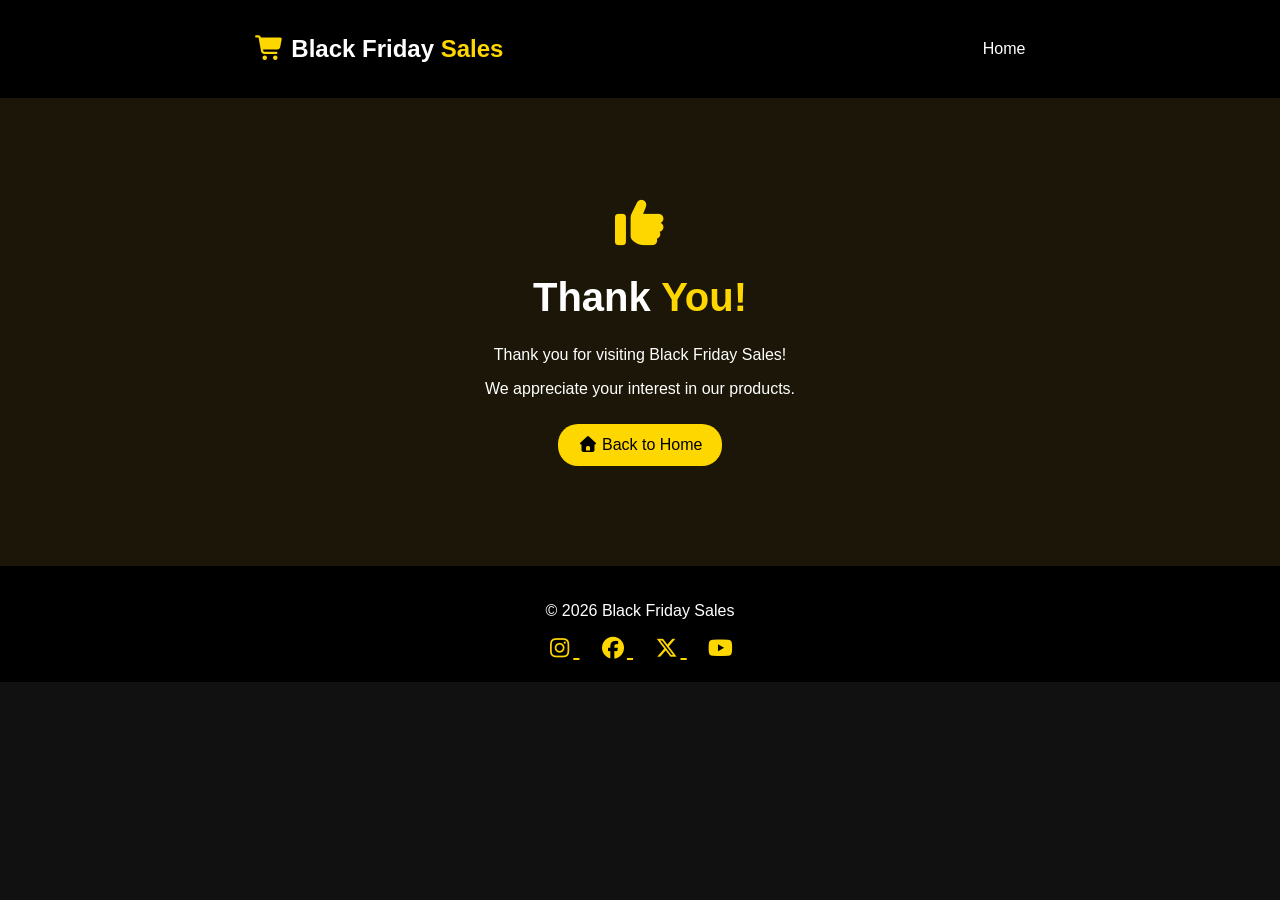
==== thankyou.html @ 3b6cb623 "assignment" ====
<!DOCTYPE html>
<html>
<head>
    <title>Thank You</title>
    <link rel="stylesheet" href="assets/css/style.css">
    <link rel="stylesheet" href="assets/css/all.min.css">
</head>
<body>

    <header>
        <h2><i class="fa-solid fa-cart-shopping"></i>
        Black Friday <span>Sales</span></h2>

        <a href="index.html">Home</a>
    </header>

    <div class="thankyou">

        <i class="fa-solid fa-thumbs-up"></i>

        <h1>Thank <span>You!</span></h1>

        <p>Thank you for visiting Black Friday Sales!</p>

        <p>We appreciate your interest in our products.</p>

        <a href="index.html" class="btn">
            <i class="fa-solid fa-house"></i>
            Back to Home
        </a>

    </div>

    <footer>
        <p>© 2026 Black Friday Sales</p>

        <a href="https://instagram.com/">
            <i class="fa-brands fa-instagram"></i>
        </a>

        <a href="https://facebook.com/">
            <i class="fa-brands fa-facebook"></i>
        </a>

        <a href="https://x.com/">
            <i class="fa-brands fa-x-twitter"></i>
        </a>

        <a href="https://youtube.com/">
            <i class="fa-brands fa-youtube"></i>
        </a>
    </footer>

</body>
</html>
---- assets/css/style.css ----
body {
    margin: 0;
    font-family: Arial, sans-serif;
    background-color: #111;
    color: white;
}

header {
    background-color: black;
    padding: 15px;
    display: flex;
    justify-content: space-around;
    align-items: center;
    flex-wrap: wrap;
}

header i, span {
    color: gold;
}

header a {
    color: white;
    text-decoration: none;
}

header a:hover {
    color: gold;
}

.hero {
    display: flex;
    align-items: center;
    justify-content: space-around;
    padding: 40px 20px;
    background-color: #201800;
    gap: 25px;
}

.text {
    width: 40%;
}

.text h1 {
    font-size: 40px;
}

.small {
    color: gold;
    letter-spacing: 2px;
}

.old {
    color: #999;
    text-decoration: line-through;
}

.price {
    color: gold;
}

.image {
    width: 40%;
    text-align: center;
}

.image img {
    width: 100%;
    border-radius: 15px;
}

.image h3 {
    color: gold;
}

.btn {
    display: inline-block;
    background-color: gold;
    color: black;
    padding: 12px 20px;
    border-radius: 20px;
    text-decoration: none;
    margin-top: 10px;
}

.btn:hover {
    background-color: white;
}

.about {
    text-align: center;
    padding: 30px 10px;
}

.features {
    display: flex;
    justify-content: space-around;
}

.features i {
    color: gold;
    font-size: 25px;
}

.thankyou {
    text-align: center;
    padding: 100px 15px;
    background-color: #1b1608;
    min-height: 250px;
}

.thankyou > i {
    color: gold;
    font-size: 50px;
}

.thankyou h1 {
    font-size: 40px;
}

footer {
    background-color: black;
    text-align: center;
    padding: 20px;
}

footer a {
    color: gold;
    font-size: 22px;
    margin: 10px;
}

@media (max-width: 600px) {
    .hero {
        flex-direction: column;
        text-align: center;
    }

    .text, .image {
        width: 90%;
    }

    .text h1 {
        font-size: 32px;
    }
}
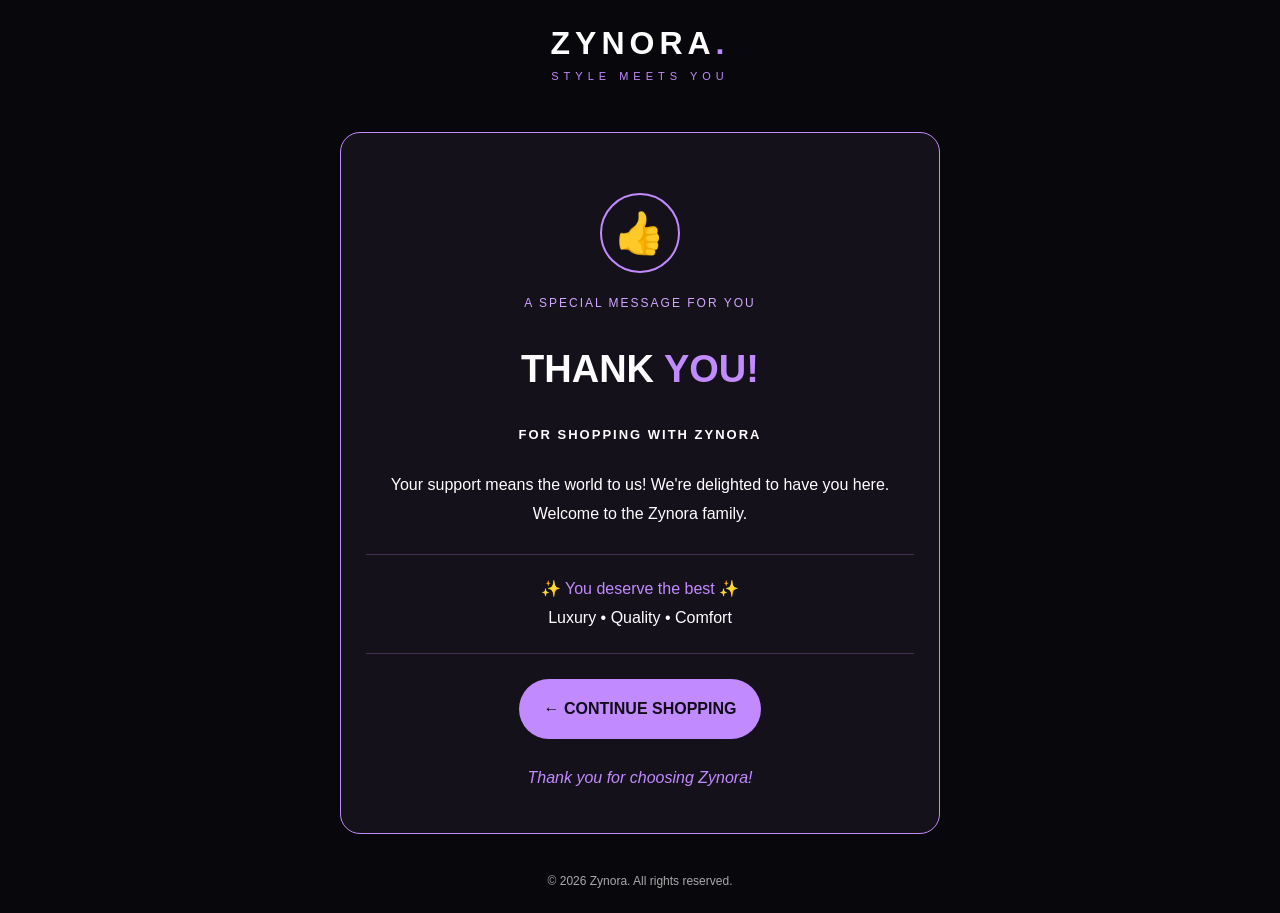
==== commit e8d9f92d: "assignments" ====
--- a/thankyou.html
+++ b/thankyou.html
@@ -1,54 +1,51 @@
+
 <!DOCTYPE html>
 <html>
 <head>
-    <title>Thank You</title>
+    <title>Zynora | Thank You</title>
     <link rel="stylesheet" href="assets/css/style.css">
     <link rel="stylesheet" href="assets/css/all.min.css">
 </head>
-<body>
+<body class="thanks-page">
 
     <header>
-        <h2><i class="fa-solid fa-cart-shopping"></i>
-        Black Friday <span>Sales</span></h2>
-
-        <a href="index.html">Home</a>
+        <h2 class="logo">ZYNORA<span>.</span></h2>
+        <p>STYLE MEETS YOU</p>
     </header>
 
-    <div class="thankyou">
+    <section class="thanks-card">
 
-        <i class="fa-solid fa-thumbs-up"></i>
+        <div class="thumb">👍</div>
 
-        <h1>Thank <span>You!</span></h1>
+        <p class="offer">A SPECIAL MESSAGE FOR YOU</p>
 
-        <p>Thank you for visiting Black Friday Sales!</p>
+        <h1>THANK <span>YOU!</span></h1>
 
-        <p>We appreciate your interest in our products.</p>
+        <h3>FOR SHOPPING WITH ZYNORA</h3>
 
-        <a href="index.html" class="btn">
-            <i class="fa-solid fa-house"></i>
-            Back to Home
+        <p>
+            Your support means the world to us!
+            We're delighted to have you here.
+            Welcome to the Zynora family.
+        </p>
+
+        <div class="message">
+            ✨ You deserve the best ✨
+            <p>Luxury • Quality • Comfort</p>
+        </div>
+
+        <a href="index.html" class="button">
+            ← CONTINUE SHOPPING
         </a>
 
-    </div>
+        <p class="signature">
+            Thank you for choosing Zynora!
+        </p>
+
+    </section>
 
     <footer>
-        <p>© 2026 Black Friday Sales</p>
-
-        <a href="https://instagram.com/">
-            <i class="fa-brands fa-instagram"></i>
-        </a>
-
-        <a href="https://facebook.com/">
-            <i class="fa-brands fa-facebook"></i>
-        </a>
-
-        <a href="https://x.com/">
-            <i class="fa-brands fa-x-twitter"></i>
-        </a>
-
-        <a href="https://youtube.com/">
-            <i class="fa-brands fa-youtube"></i>
-        </a>
+        © 2026 Zynora. All rights reserved.
     </footer>
 
 </body>
--- a/assets/css/style.css
+++ b/assets/css/style.css
@@ -1,145 +1,224 @@
+
+* {
+    margin: 0;
+    padding: 0;
+    box-sizing: border-box;
+}
+
 body {
-    margin: 0;
+    background: #08080c;
+    color: white;
     font-family: Arial, sans-serif;
-    background-color: #111;
-    color: white;
+    padding: 25px;
 }
 
 header {
-    background-color: black;
-    padding: 15px;
-    display: flex;
-    justify-content: space-around;
-    align-items: center;
-    flex-wrap: wrap;
-}
-
-header i, span {
-    color: gold;
-}
-
-header a {
-    color: white;
-    text-decoration: none;
-}
-
-header a:hover {
-    color: gold;
+    text-align: center;
+    margin-bottom: 50px;
+}
+
+.logo {
+    font-size: 32px;
+    letter-spacing: 5px;
+}
+
+.logo span,
+h1 span {
+    color: #c28aff;
+}
+
+header p {
+    color: #c28aff;
+    font-size: 11px;
+    letter-spacing: 5px;
+    margin-top: 8px;
 }
 
 .hero {
+    background: #14111b;
+    border: 1px solid #7546a1;
+    border-radius: 20px;
+    padding: 35px;
     display: flex;
     align-items: center;
-    justify-content: space-around;
-    padding: 40px 20px;
-    background-color: #201800;
-    gap: 25px;
-}
-
-.text {
-    width: 40%;
-}
-
-.text h1 {
-    font-size: 40px;
-}
-
-.small {
-    color: gold;
+    justify-content: space-between;
+    gap: 30px;
+}
+
+.content {
+    flex: 1;
+}
+
+.offer {
+    color: #d2a5ff;
     letter-spacing: 2px;
-}
-
-.old {
-    color: #999;
-    text-decoration: line-through;
-}
-
-.price {
-    color: gold;
-}
-
-.image {
-    width: 40%;
-    text-align: center;
-}
-
-.image img {
+    font-size: 12px;
+    margin-bottom: 20px;
+}
+
+h1 {
+    font-size: 48px;
+    margin-bottom: 20px;
+}
+
+.content h2 {
+    color: #c28aff;
+    margin: 25px 0 12px;
+}
+
+.content p {
+    line-height: 1.7;
+}
+
+.product {
+    flex: 1;
+}
+
+.product img {
     width: 100%;
+    max-width: 400px;
     border-radius: 15px;
-}
-
-.image h3 {
-    color: gold;
-}
-
-.btn {
+    display: block;
+    margin: auto;
+}
+
+.button {
     display: inline-block;
-    background-color: gold;
-    color: black;
-    padding: 12px 20px;
-    border-radius: 20px;
+    background: #c28aff;
+    color: #100b17;
+    padding: 16px 25px;
+    border-radius: 30px;
     text-decoration: none;
-    margin-top: 10px;
-}
-
-.btn:hover {
-    background-color: white;
-}
-
-.about {
-    text-align: center;
-    padding: 30px 10px;
+    font-weight: bold;
+    margin-top: 25px;
+}
+
+.button:hover {
+    background: white;
 }
 
 .features {
     display: flex;
     justify-content: space-around;
-}
-
-.features i {
-    color: gold;
-    font-size: 25px;
-}
-
-.thankyou {
-    text-align: center;
-    padding: 100px 15px;
-    background-color: #1b1608;
-    min-height: 250px;
-}
-
-.thankyou > i {
-    color: gold;
-    font-size: 50px;
-}
-
-.thankyou h1 {
+    gap: 20px;
+    text-align: center;
+    margin: 35px 0;
+    padding: 25px;
+    background: #14111b;
+    border-radius: 15px;
+}
+
+.features div {
+    color: #c28aff;
+}
+
+.features p {
+    color: white;
+    margin-top: 10px;
+}
+
+footer {
+    text-align: center;
+    color: #aaa;
+    font-size: 12px;
+    margin-top: 40px;
+}
+
+/* THANK YOU PAGE */
+
+.thanks-page {
+    text-align: center;
+}
+
+.thanks-card {
+    max-width: 600px;
+    margin: auto;
+    padding: 40px 25px;
+    border: 1px solid #c28aff;
+    border-radius: 20px;
+    background: #14111b;
+    line-height: 1.8;
+}
+.thumb{
     font-size: 40px;
-}
-
-footer {
-    background-color: black;
-    text-align: center;
+    width: 80px;
+    height: 80px;
+    border: 2px solid #c28aff;
+    border-radius: 50%;
+    display: flex;
+    align-items: center;
+    justify-content: center;
+    margin: 20px auto;
+}
+
+.thanks-card h1 {
+    font-size: 38px;
+}
+
+.thanks-card h3 {
+    font-size: 13px;
+    letter-spacing: 2px;
+    margin-bottom: 25px;
+}
+
+.message {
+    border-top: 1px solid #443052;
+    border-bottom: 1px solid #443052;
+    margin-top: 25px;
     padding: 20px;
-}
-
-footer a {
-    color: gold;
-    font-size: 22px;
-    margin: 10px;
-}
-
-@media (max-width: 600px) {
+    color: #c28aff;
+}
+
+.message p {
+    color: white;
+}
+
+.signature {
+    margin-top: 25px;
+    color: #c28aff;
+    font-style: italic;
+}
+
+/* PHONE SCREEN */
+
+@media (max-width: 650px) {
+    body {
+        padding: 15px;
+    }
+
     .hero {
         flex-direction: column;
         text-align: center;
-    }
-
-    .text, .image {
-        width: 90%;
-    }
-
-    .text h1 {
+        padding: 25px;
+    }
+
+    h1 {
+        font-size: 38px;
+    }
+
+    .product img {
+        max-width: 100%;
+    }
+
+    .features {
+        flex-direction: column;
+    }
+
+    .thanks-card h1 {
         font-size: 32px;
     }
-}+}
+.sale{
+    background-color: #6911bc;
+    color: #aaa;
+    padding: 20px;
+    display: inline-block;
+    border-radius: 30px;
+    font-family: Arial, Helvetica, sans-serif;
+    font-style: italic;
+    font-weight: bolder;
+    position: fixed;
+    top: 20px;
+    right: 30px;
+
+}
